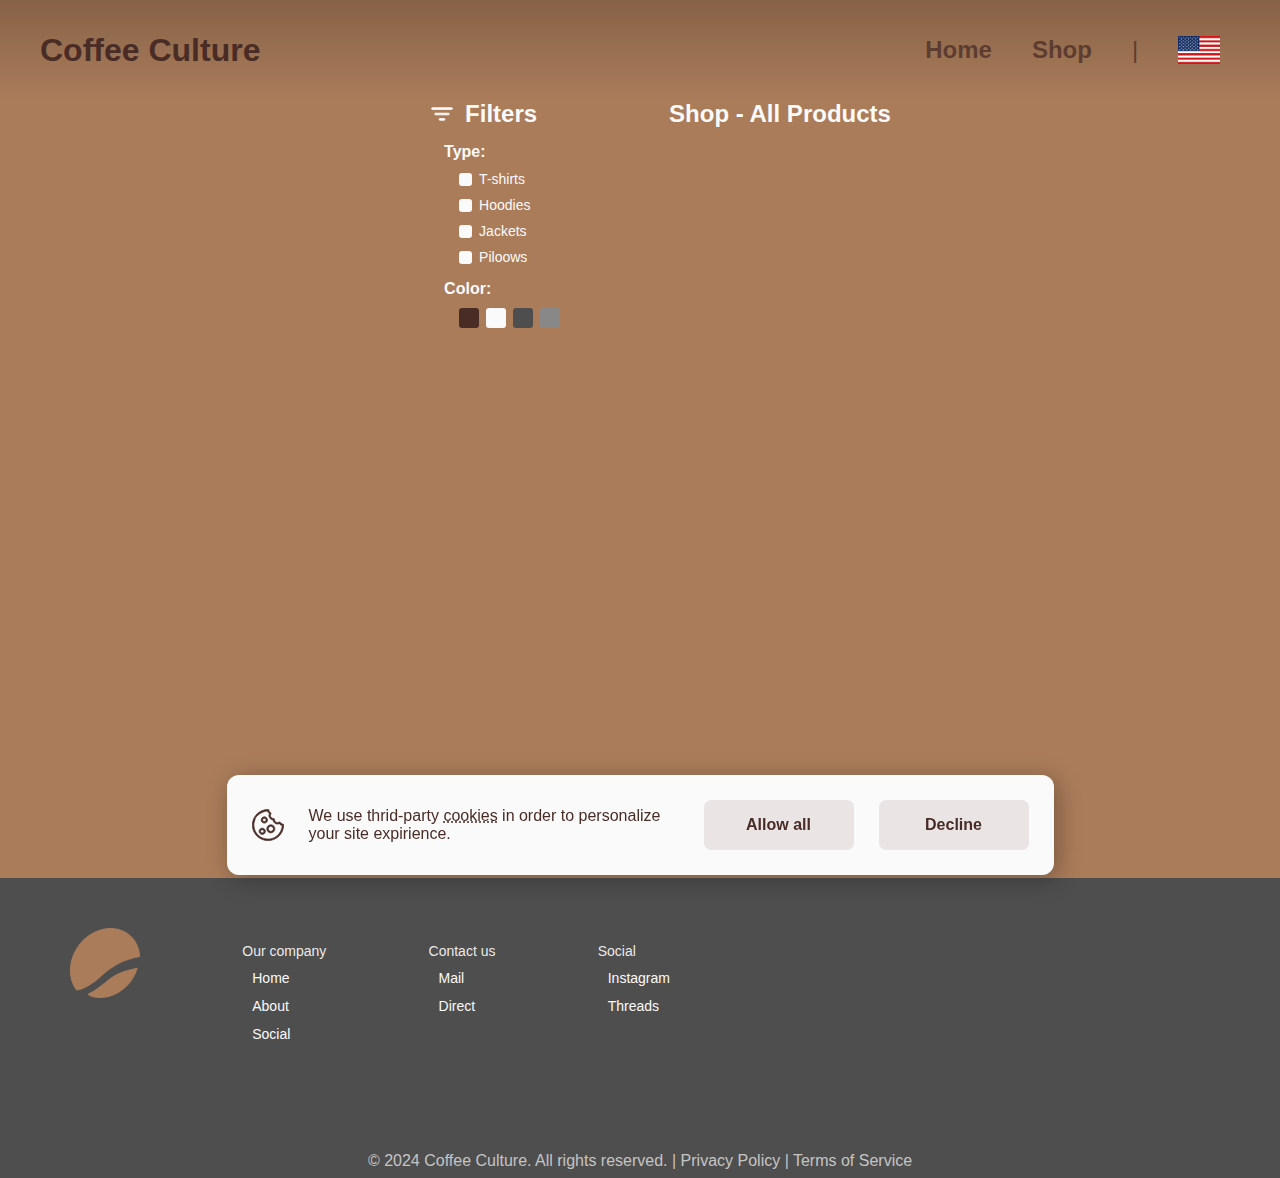
==== shop/index.html @ 0d278058 "major update" ====
<!DOCTYPE html>
<html lang="en">

<head>
    <link rel="stylesheet" href="../css/home.css">
    <link rel="stylesheet" href="../css/shop.css">
    <link rel="stylesheet" href="../css/cookie.css">
    <link rel="icon" href="../images/logo.png">
    <meta charset="UTF-8">
    <meta name="viewport" content="width=device-width, initial-scale=1.0">
    <title>Shop</title>
    <script src="../scripts/functions.js"></script>
    <script src="../scripts/components.js"></script>
    <script src="../scripts/country.js"></script>
    <script src="../scripts/shop.js"></script>
</head>

<body onload="shopload()">

    <div class="top-nav">

    </div>

    <div class="cookie-banner">

    </div>


    <div class="container">
        <div class="filters" id="filters">
            <span class="center">
                <svg width="26" height="26" viewBox="0 0 29 29" fill="none" xmlns="http://www.w3.org/2000/svg" onclick="toggleFilters()">
                    <path
                        d="M25.375 9.36458H3.625C3.12958 9.36458 2.71875 8.95375 2.71875 8.45833C2.71875 7.96292 3.12958 7.55208 3.625 7.55208H25.375C25.8704 7.55208 26.2813 7.96292 26.2813 8.45833C26.2813 8.95375 25.8704 9.36458 25.375 9.36458Z"
                        fill="#EAE4E5" />
                    <path
                        d="M21.75 15.4063H7.25C6.75458 15.4063 6.34375 14.9954 6.34375 14.5C6.34375 14.0046 6.75458 13.5938 7.25 13.5938H21.75C22.2454 13.5938 22.6563 14.0046 22.6563 14.5C22.6563 14.9954 22.2454 15.4063 21.75 15.4063Z"
                        fill="#EAE4E5" />
                    <path
                        d="M16.9168 21.4479H12.0835C11.5881 21.4479 11.1772 21.0371 11.1772 20.5417C11.1772 20.0462 11.5881 19.6354 12.0835 19.6354H16.9168C17.4122 19.6354 17.8231 20.0462 17.8231 20.5417C17.8231 21.0371 17.4122 21.4479 16.9168 21.4479Z"
                        fill="#EAE4E5" />
                </svg>
                <h1 id="fff">Filters</h1>
                <h1 id="sss">Shop - All products</h1>
                <span style="width: 26px;"></span>
            </span>
            <div id="filters-part">
                <div class="indent">
                    <h2>Type:</h2>
                    <p class="indent center"><input type="checkbox">T-shirts</p>
                    <p class="indent center"><input type="checkbox">Hoodies</p>
                    <p class="indent center"><input type="checkbox">Jackets</p>
                    <p class="indent center"><input type="checkbox">Piloows</p>
                </div>
                <div class="indent">
                    <h2>Color:</h2>
                    <div class="indent color-filter">
                        <p class="center color-filter"><input type="checkbox" style="background: var(--color-1);"></p>
                        <p class="center color-filter"><input type="checkbox" style="background: var(--color-2);"></p>
                        <p class="center color-filter"><input type="checkbox" style="background: var(--color-3);"></p>
                        <p class="center color-filter"><input type="checkbox" style="background: #888;"></p>
                    </div>
                </div>
            </div>
        </div>
        <div id="shop-section">
            <div class="shop-title center">
                <h1>Shop - All products</h1>
            </div>
            <div class="card-holder">


            </div>
        </div>
    </div>

    </div>



    <div class="footer">

    </div>

</body>

</html>
---- css/home.css ----
:root {
    --cappuccino-link: url('./images/cappucino-back-us.png');
    --macchiato-link: url("./images/macchiato-back-us.png");
    --site-background: #AA7C5A;
    --color-1: #492C26;
    --color-1t: #492C26c0;
    --color-2: #FAFAFA;
    --color-2t: #FAFAFAb3;
    --color-3: #4F4E4E;
}

html,
body {
    margin: 0;
    padding: 0;
    overflow-x: hidden;
    font-family: Arial, Helvetica, sans-serif;
    scroll-behavior: smooth;
}

body {
    position: relative;
    background-color: var(--site-background);
    width: 100vw;
}

path {
    stroke: var(--color-1);
    fill: var(--color-1);
}

.product-name {
    font-size: 26px;
    font-weight: 600;
}

.normal-text {
    font-weight: 400;
    font-size: 14px;
}

.paragraph {
    text-align: justify;
    text-justify: inter-word;
    color: var(--color-2);
    font-weight: 400;
    font-size: 17px;
    line-height: 22px;
}

.semi-title {
    color: var(--color-2);
    font-size: 36px;
    margin: 15px;
}

.title {
    font-weight: 600;
    font-size: 32px;
    color: var(--color-1);
}

.top-nav {
    display: flex;
    justify-content: space-between;
    align-items: center;
    height: 100px;
    background: linear-gradient(180deg, rgba(0, 0, 0, 0.4) -95.83%, rgba(0, 0, 0, 0) 100.83%);
    padding: 0 40px;
}

.menu {
    padding: 0 25px;
    display: none;
}

.close-menu {
    display: none;
}

.page-selector {
    display: flex;
    justify-content: space-between;
    align-items: center;
}

.page-selector>div {
    display: flex;
    justify-content: space-between;
    align-items: center;
}

.page-selector>div>p,
.page-selector>img {
    padding: 0;
    margin: 0 20px;
    color: var(--color-1t);
    font-size: 24px;
    cursor: pointer;
}

.page-selector>p {
    padding: 0;
    margin: 0 20px;
    color: var(--color-1t);
    font-size: 24px;
}

.page-selector>div>p::after {
    background-color: var(--color-1t);
}

.center {
    display: flex;
    align-items: center;
    justify-content: center;
}

.evidence {
    display: flex;
    flex-direction: column;
    width: clamp(976px, 100vw, 2000px);
}

.tee {
    display: flex;
    align-items: center;
    justify-content: center;
    height: 540px;
    width: 976px;
    padding: 20px 160px;
    padding-bottom: 140px;
}

.tee>div>img {
    filter: drop-shadow(0px 0px 40px rgba(0, 0, 0, 0.1));
}

#cappuccino:hover {
    content: var(--cappuccino-link);
}

#macchiato:hover {
    content: var(--macchiato-link);
}

.bundle {
    display: flex;
    align-items: flex-start;
    justify-content: center;
    flex-direction: column;
    width: 400px;
    height: 100%;
    padding: 20px 90px;
}

.bundle>p {
    margin: 0;
    padding: 5px 0;
}

.purchase-row {
    width: 100%;
    display: flex;
    align-items: center;
    justify-content: space-between;
    padding: 20px 0;
}

.buy-button {
    display: flex;
    align-items: center;
    justify-content: center;
    color: var(--color-1);
    width: 170px;
    height: 100%;
    border-radius: 7px;
    background-color: var(--color-2);
    cursor: pointer;
    transition: 0.1s ease-in;
}

.buy-button:hover {
    border-radius: 10px;
}

.section {
    position: absolute;
    top: 930px;
    background: var(--color-2);
    height: 700px;
    width: 400vw;
    box-shadow: inset 0px 0px 47px rgba(0, 0, 0, 0.35);
    transform: translateX(-50%) rotate(-10.8deg);
    z-index: -1;
}

.left-oriented {
    display: flex;
    align-items: center;
    justify-content: flex-start;
    color: var(--color-2);
}

.right-oriented {
    display: flex;
    align-items: center;
    justify-content: flex-end;
    color: var(--color-1);
}

.right-oriented>.tee {
    padding-top: 0;
    padding-bottom: 40px;
    flex-direction: row-reverse;
}

.right-oriented>.bundle {
    color: var(--color-1);
    justify-content: flex-end;
}

.right-oriented>.bundle>.purchase-row {
    padding-bottom: 120px;
}

.view-more {
    display: flex;
    justify-content: flex-start;
    align-items: center;
    padding: 0 120px;
}

.view-more>p {
    color: var(--color-1t);
    font-size: 18px;
    font-weight: 600;
    cursor: pointer;
    margin-bottom: 300px;
}

.view-more>p::after {
    background-color: var(--color-1t);
}

/* ABOUT */
.about {
    display: flex;
    align-items: center;
    justify-content: center;
    height: 500px;
}

.info {
    display: flex;
    justify-content: center;
    align-items: center;
    flex-direction: column;
    width: 500px;
    height: 306px;
    padding: 100px;
}

/* SOCIAL */
.social {
    display: flex;
    align-items: center;
    justify-content: center;
    padding: 200px 0;
}

.social>div {
    width: 500px;
}

.social>div>p {
    color: var(--color-2);
    font-weight: 500;
    font-size: 14px;
}

/* FOOTER */
.footer {
    display: flex;
    justify-content: center;
    flex-direction: column;
    height: 300px;
    background: var(--color-3);
    color: var(--color-2t);
}

.sitemap {
    display: flex;
    justify-content: space-between;
    align-items: flex-start;
    padding: 50px 600px 0 70px;
    height: 250px;
}

.copyright {
    display: flex;
    align-items: center;
    justify-content: center;
    height: 40px;
}

.links {
    padding: 10px 0;
}

.links>div {
    display: flex;
    justify-content: flex-start;
    align-items: center;
    margin: 0;
}

.links>div>p {
    margin: 5px 10px;
    padding: 1px 0;
}

.links>div>p::after {
    background-color: var(--color-2t);
}

/* animation 1 */

.underline-on-hoover {
    display: block;
    position: relative;
    cursor: pointer;
}

.underline-on-hoover::after {
    content: '';
    position: absolute;
    width: 100%;
    transform: scaleX(0);
    height: 2px;
    bottom: 0;
    left: 0;
    transform-origin: bottom right;
    transition: transform 0.25s ease-out;
}

.underline-on-hoover:hover::after {
    transform: scaleX(1);
    transform-origin: bottom left;
}

/* portable */

@media screen and (max-width: 976px) {
    .tee {
        flex-direction: column;
        width: auto;
        padding: 0;
        padding-top: 30px;
        padding-bottom: 150px;
    }

    .right-oriented>.tee {
        flex-direction: column;
        padding: 0;
        padding-bottom: 40px;
    }

    .view-more {
        padding: 0 20px;
    }

    .view-more>p {
        margin: 0;
        margin-bottom: 160px;
    }

    .about {
        flex-direction: column;
        height: 1000px;
    }

    .info {
        width: 300px;
    }

    .social {
        flex-direction: column;
        padding: 100px 0;
    }

    .social>div {
        width: 300px;
    }

    .follow {
        display: flex;
        justify-content: center;
        align-items: center;
        flex-direction: column;
        text-align: center;
        padding: 30px 0;
    }

    .follow>p {
        margin: 0;
    }

    .logo {
        display: none;
    }

    .links {
        display: flex;
        justify-content: center;
        align-items: center;
        flex-direction: column;
        font-size: 14px;
    }

    .links>p {
        font-size: 16px;
        font-weight: 600;
    }

    .copyright {
        text-align: center;
        font-size: 10px;
    }

    .section {
        top: 800px;
    }

    .sitemap {
        padding: 0 20px;
        padding-top: 50px;
    }

    .bundle {
        padding: 0 20px;
        width: auto;
    }

    .main-image>img {
        width: 330px;
    }

    .title {
        font-size: 24px;
    }

    .top-nav {
        padding: 0 10px;
        white-space: nowrap;
    }

    .page-selector {
        display: none;
        position: absolute;
        flex-direction: column;
        justify-content: center;
        z-index: 5;
        left: 0;
        top: 0;
        height: 100vh;
        width: 100vw;
        background: #9797978d;
        -webkit-backdrop-filter: blur(24px);
        backdrop-filter: blur(24px);
    }

    .page-selector>p {
        display: none;
    }

    .page-selector>div {
        display: flex;
        flex-direction: column;
        justify-content: center;
        align-items: center;
    }

    .page-selector>div>p {
        text-shadow: 0px 0px 2px #492C26C0;
        color: #492C26C0;
        transition: color 0.75s, text-shadow 0.75s;
        font-size: 30px;
        margin: 40px 0;
    }

    .page-selector p:last-child {
        margin-bottom: 100px;
    }

    .brand-name>p {
        margin: auto 20px;
    }

    #cappuccino:hover {
        content: inherit;
    }

    #macchiato:hover {
        content: inherit;
    }

    .menu {
        display: block;
    }

    .close-menu {
        position: absolute;
        z-index: 6;
        right: 32px;
        top: 32px;
    }
}

@media screen and (min-width: 1650px) {
    .tee {
        padding-bottom: 40px;
    }
}

@media screen and (min-width: 2200px) {
    .tee {
        padding-bottom: 0px;
    }
}

/* @keyframes oadp {
    0% {
        background: #97979700;
        -webkit-backdrop-filter: blur(0px);
        backdrop-filter: blur(0px);
    }

    100% {
        background: #9797978d;
        -webkit-backdrop-filter: blur(24px);
        backdrop-filter: blur(24px);
    }
}

@keyframes ahdid {
    0% {
        background: #9797978d;
        -webkit-backdrop-filter: blur(24px);
        backdrop-filter: blur(24px);
    }

    100% {
        background: #97979700;
        -webkit-backdrop-filter: blur(0px);
        backdrop-filter: blur(0px);
    }
} */


/*PROVA*/
@keyframes fadein {
    0% {
        opacity: 0%;
        -webkit-backdrop-filter: blur(0px);
        backdrop-filter: blur(0px);
    }

    100% {
        opacity: 100%;
        -webkit-backdrop-filter: blur(24px);
        backdrop-filter: blur(24px);
    }
}

@keyframes fadeout {
    0% {
        opacity: 100%;
        -webkit-backdrop-filter: blur(24px);
        backdrop-filter: blur(24px);
    }

    100% {
        opacity: 0%;
        -webkit-backdrop-filter: blur(0px);
        backdrop-filter: blur(0px);
    }
}



.hide {
    animation: fadeout .4s;
}
/* 
.hide>div>p {
    color: #492c2600;
    text-shadow: 0px 0px 6px #492c2600;
} */

.show {
    animation: fadein .4s;
}

/* .show>div>p {
    color: #492C26C0;
    text-shadow: 0px 0px 6px #492c267e;
} */
---- css/shop.css ----
:root {
    --cappuccino-link: url('./images/cappucino-back-us.png');
    --macchiato-link: url("./images/macchiato-back-us.png");
    --site-background: #AA7C5A;
    --color-1: #492C26;
    --color-1t: #492C26c0;
    --color-2: #FAFAFA;
    --color-2t: #FAFAFAb3;
    --color-3: #4F4E4E;
}

h1 {
    font-weight: 600;
    font-size: 24px;
    color: var(--color-2);
    text-transform: capitalize;
}

h2 {
    font-weight: 600;
    font-size: 16px;
    color: var(--color-2);
}

h3 {
    font-weight: 400;
    font-size: 13px;
    color: var(--color-2t);
    text-transform: uppercase;
}

p {
    font-weight: 400;
    font-size: 14px;
    color: var(--color-2);
}

span {
    gap: 10px;
}

path {
    stroke: var(--color-2);
    fill: var(--color-2);
}

input[type=checkbox] {
    margin-right: 7px;
    appearance: none;
    width: 13px;
    height: 13px;
    background-color: var(--color-2);
    border-radius: 3px;
    cursor: pointer;
    display: grid;
    place-content: center;
}

input[type="checkbox"]::before {
    content: "";
    width: 8px;
    height: 8px;
    transform: scale(0);
    transition: .1s transform ease-in-out;
    box-shadow: inset 1em 1em black;
    clip-path: polygon(14% 44%, 0 65%, 50% 100%, 100% 16%, 80% 0%, 43% 62%);
}

input[type="checkbox"]:checked::before {
    transform: scale(1);
}

input[type=radio] {
    appearance: none;
    height: 12px;
    width: 12px;
    border-radius: 100%;
    cursor: pointer;
}

/* input[type=radio]:checked {
    border: 1px solid black;
} */

.container {
    display: flex;
    align-items: center;
    justify-content: center;
}

.filters {
    display: flex;
    justify-content: flex-start;
    align-items: flex-start;
    flex-direction: column;
    width: 200px;
    gap: 15px;
    padding: 0 40px;
    /*temporary*/
    overflow: hidden;
}

.filters * {
    margin: 0;
    padding: 0;
}

.filters>div {
    display: flex;
    flex-direction: column;
    gap: 15px;
}

.filters>div>div {
    display: flex;
    justify-content: flex-start;
    align-items: flex-start;
    flex-direction: column;
    gap: 10px;
}

#sss{
    display: none;
}

.filters-part{
    gap: 15px;
}

.color-filter {
    display: flex;
}

.color-filter input[type="checkbox"] {
    appearance: none;
    width: 20px;
    height: 20px;
    border-radius: 3px;
}

.shop-title {
    display: flex;
    align-items: center;
    justify-content: center;
}

.shop-title>span {
    display: none;
}

.shop-title>h1 {
    margin: 0;
}

.card-holder {
    display: grid;
    grid-template-columns: repeat(4, 1fr);
    gap: 40px;
    padding: 20px 0;
    min-height: 710px;
}

.card {
    display: flex;
    justify-content: center;
    align-items: flex-start;
    flex-direction: column;
    width: 260px;
    height: 325px;
    padding: 10px;
    gap: 5px;
    cursor: pointer;
}

.card>h1 {
    display: block;
    position: relative;
    cursor: pointer;
}

.card>h1::after {
    background-color: var(--color-2);
    content: '';
    position: absolute;
    width: 100%;
    transform: scaleX(0);
    height: 2px;
    bottom: 0;
    left: 0;
    transform-origin: bottom right;
    transition: transform 0.25s ease-out;
}

.card:hover>h1::after {
    transform: scaleX(1);
    transform-origin: bottom left;
}

.card * {
    padding: 0;
    margin: 0;
}

.color-and-price {
    display: flex;
    align-items: center;
    justify-content: space-between;
    padding: 7px 0;
}

.max-content {
    width: 100%;
}

.indent {
    padding-left: 15px;
}

@media screen and (max-width: 976px) {
    h3 {
        font-size: 11px;
    }

    h1 {
        font-size: 20px;
    }

    h2 {
        font-size: 14px;
    }

    .container {
        flex-direction: column;
        padding: 0 30px;
    }

    .filters {
        width: 100%;
        padding: 0;
        border-bottom: 1px dotted var(--color-2);
        padding-bottom: 15px;
    }

    .filters>span {
        width: 100%;
        justify-content: space-between;
    }

    .filters>div {
        display: none;
        flex-direction: row;
        gap: 20px;
    }

    .filters>div>div {
        padding: 0;
    }

    #fff {
        display: none;
    }

    #sss{
        display: block;
    }

    .card-holder {
        grid-template-columns: repeat(2, 1fr);
        gap: 10px;
        padding: 15px 0;
    }

    .card {
        width: 160px;
        height: 220px;
    }

    .card img {
        width: 120px;
    }

    .top-nav path {
        stroke: var(--color-1);
        fill: var(--color-1);
    }

    .shop-title {
        display: none;
    }
}
---- css/cookie.css ----
.cookie-banner {
    z-index: 3;
    position: fixed;
    margin-left: auto;
    margin-right: auto;
    left: 0;
    right: 0;
    bottom: 25px;
    display: none;
    justify-content: space-between;
    align-items: center;
    height: 50px;
    width: min-content;
    background: var(--color-2);
    box-shadow: 4px 4px 25px #00000048;
    border-radius: 12px;
    padding: 25px;
    gap: 25px;
}

.cookie-banner path,
.cookie-banner p {
    color: var(--color-1);
    fill: var(--color-1);
    stroke: var(--color-1);
}

.cookie-banner>div>p {
    min-width: 370px;
    font-size: 16px;
}

.cookie-banner p span {
    text-decoration: underline dotted var(--color-1);
    cursor: pointer;
}

.cookie-btn-holder {
    display: flex;
    align-items: center;
    justify-content: space-between;
    gap: 25px;
}

.cookie-btn {
    background: #EAE4E5;
    width: 150px;
    height: 50px;
    border-radius: 7px;
    cursor: pointer;
}

.cookie-btn p {
    font-size: 16px;
    font-weight: 600;
    color: var(--color-1);
}

@media screen and (max-width: 976px) {

    .cookie-banner {
        flex-direction: column;
        height: min-content;
        bottom: 25px;
        gap: 25px;
    }

    .cookie-banner svg {
        width: 40px;
        height: 40px;
    }

    .cookie-banner>div>p {
        min-width: unset;
        font-size: 16px;
        margin: 0;
    }

    .cookie-btn {
        width: 120px;
        height: 40px;
    }

}
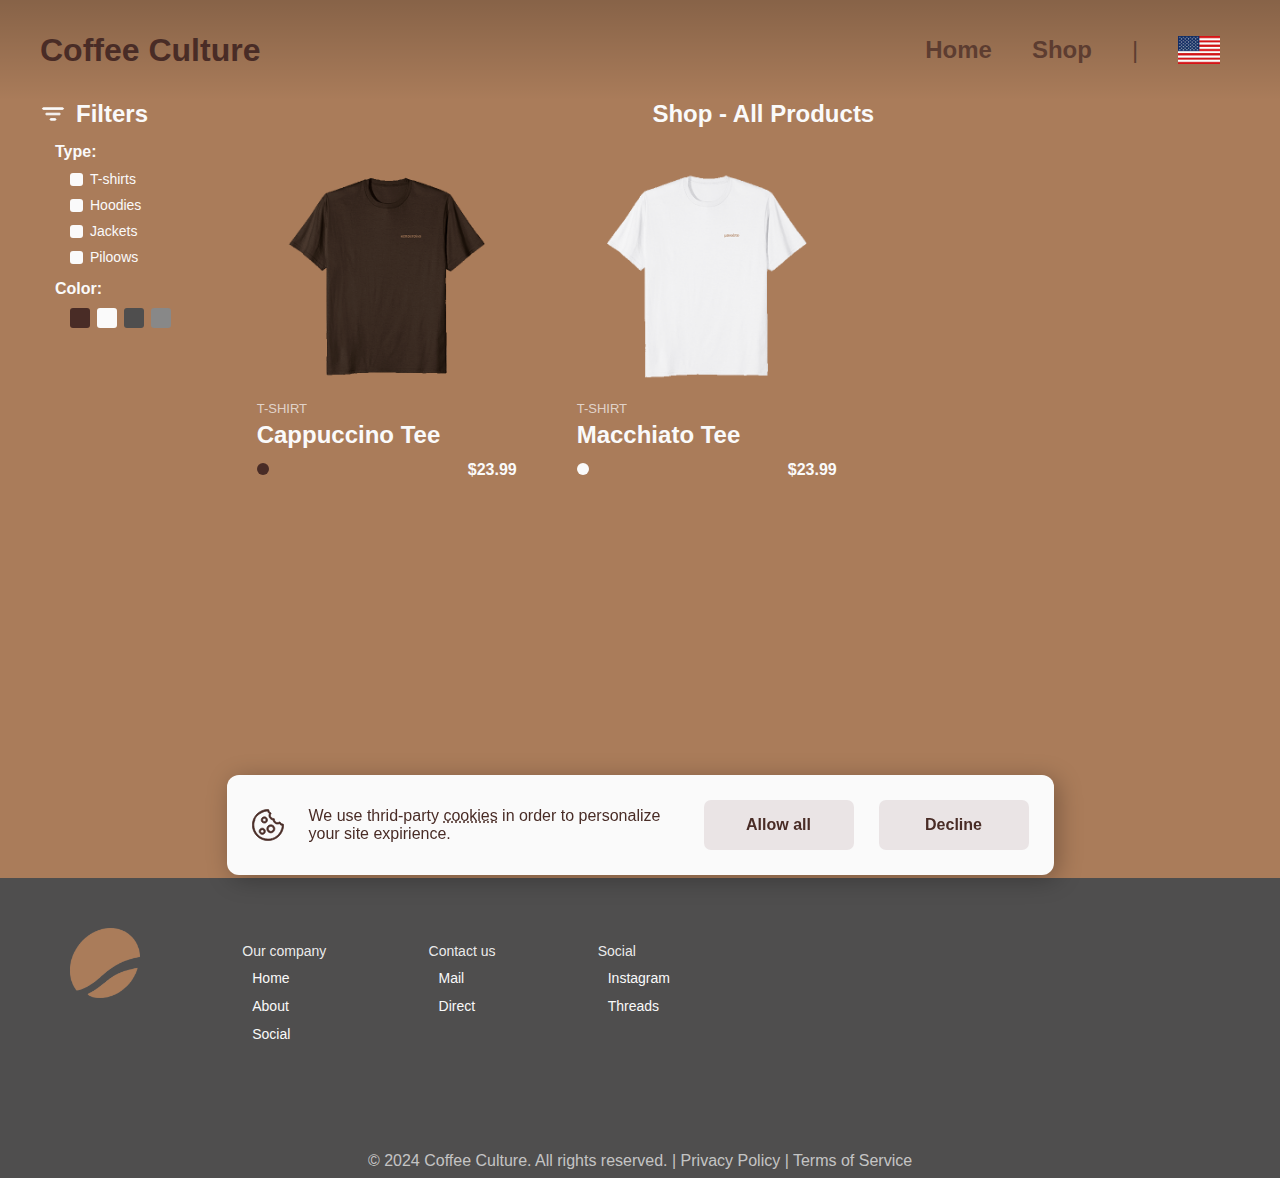
==== commit 4f031c5f: "seo" ====
--- a/shop/index.html
+++ b/shop/index.html
@@ -5,7 +5,7 @@
     <link rel="stylesheet" href="../css/home.css">
     <link rel="stylesheet" href="../css/shop.css">
     <link rel="stylesheet" href="../css/cookie.css">
-    <link rel="icon" href="../images/logo.png">
+    <link rel="icon" href="../images/coffee culture logo.png">
     <meta charset="UTF-8">
     <meta name="viewport" content="width=device-width, initial-scale=1.0">
     <title>Shop</title>
@@ -29,7 +29,8 @@
     <div class="container">
         <div class="filters" id="filters">
             <span class="center">
-                <svg width="26" height="26" viewBox="0 0 29 29" fill="none" xmlns="http://www.w3.org/2000/svg" onclick="toggleFilters()">
+                <svg width="26" height="26" viewBox="0 0 29 29" fill="none" xmlns="http://www.w3.org/2000/svg"
+                    onclick="toggleFilters()">
                     <path
                         d="M25.375 9.36458H3.625C3.12958 9.36458 2.71875 8.95375 2.71875 8.45833C2.71875 7.96292 3.12958 7.55208 3.625 7.55208H25.375C25.8704 7.55208 26.2813 7.96292 26.2813 8.45833C26.2813 8.95375 25.8704 9.36458 25.375 9.36458Z"
                         fill="#EAE4E5" />
--- a/css/home.css
+++ b/css/home.css
@@ -16,6 +16,14 @@
     overflow-x: hidden;
     font-family: Arial, Helvetica, sans-serif;
     scroll-behavior: smooth;
+}
+
+a {
+    appearance: none;
+    padding: 0;
+    margin: 0;
+    color: inherit;
+    text-decoration: none;
 }
 
 body {
@@ -592,6 +600,7 @@
 .hide {
     animation: fadeout .4s;
 }
+
 /* 
 .hide>div>p {
     color: #492c2600;
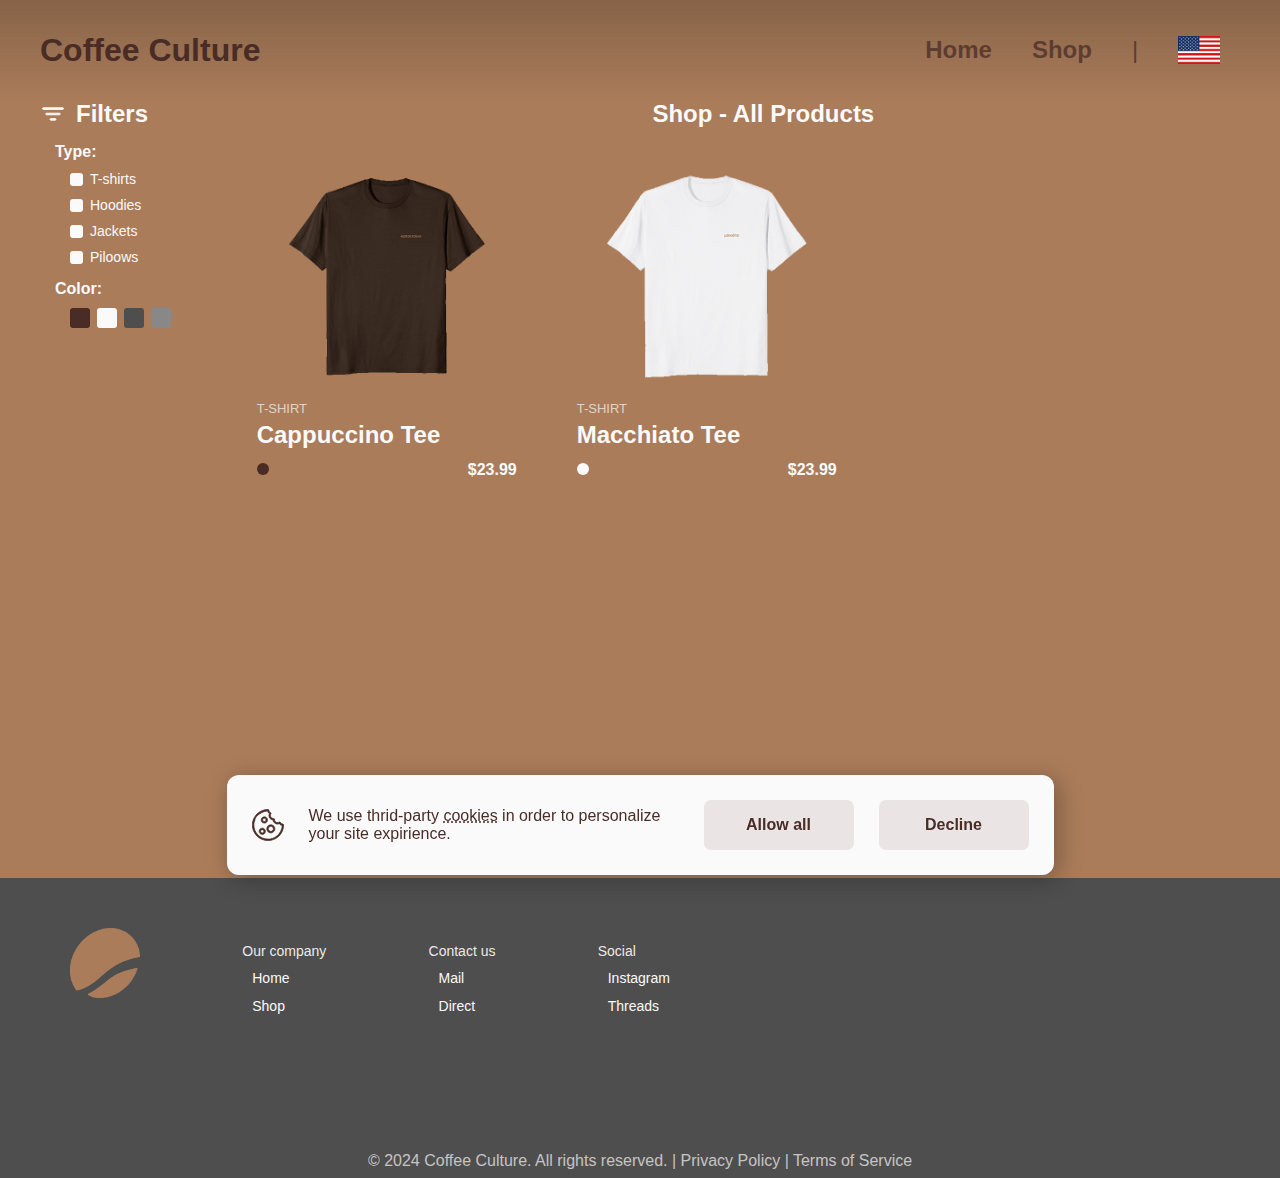
==== commit 9284f123: "seo" ====
--- a/shop/index.html
+++ b/shop/index.html
@@ -5,10 +5,10 @@
     <link rel="stylesheet" href="../css/home.css">
     <link rel="stylesheet" href="../css/shop.css">
     <link rel="stylesheet" href="../css/cookie.css">
-    <link rel="icon" href="../images/coffee culture logo.png">
+    <link rel="icon" href="../images/coffee-culture-logo.png">
     <meta charset="UTF-8">
     <meta name="viewport" content="width=device-width, initial-scale=1.0">
-    <title>Shop</title>
+    <title>Coffee Culture - Shop</title>
     <script src="../scripts/functions.js"></script>
     <script src="../scripts/components.js"></script>
     <script src="../scripts/country.js"></script>
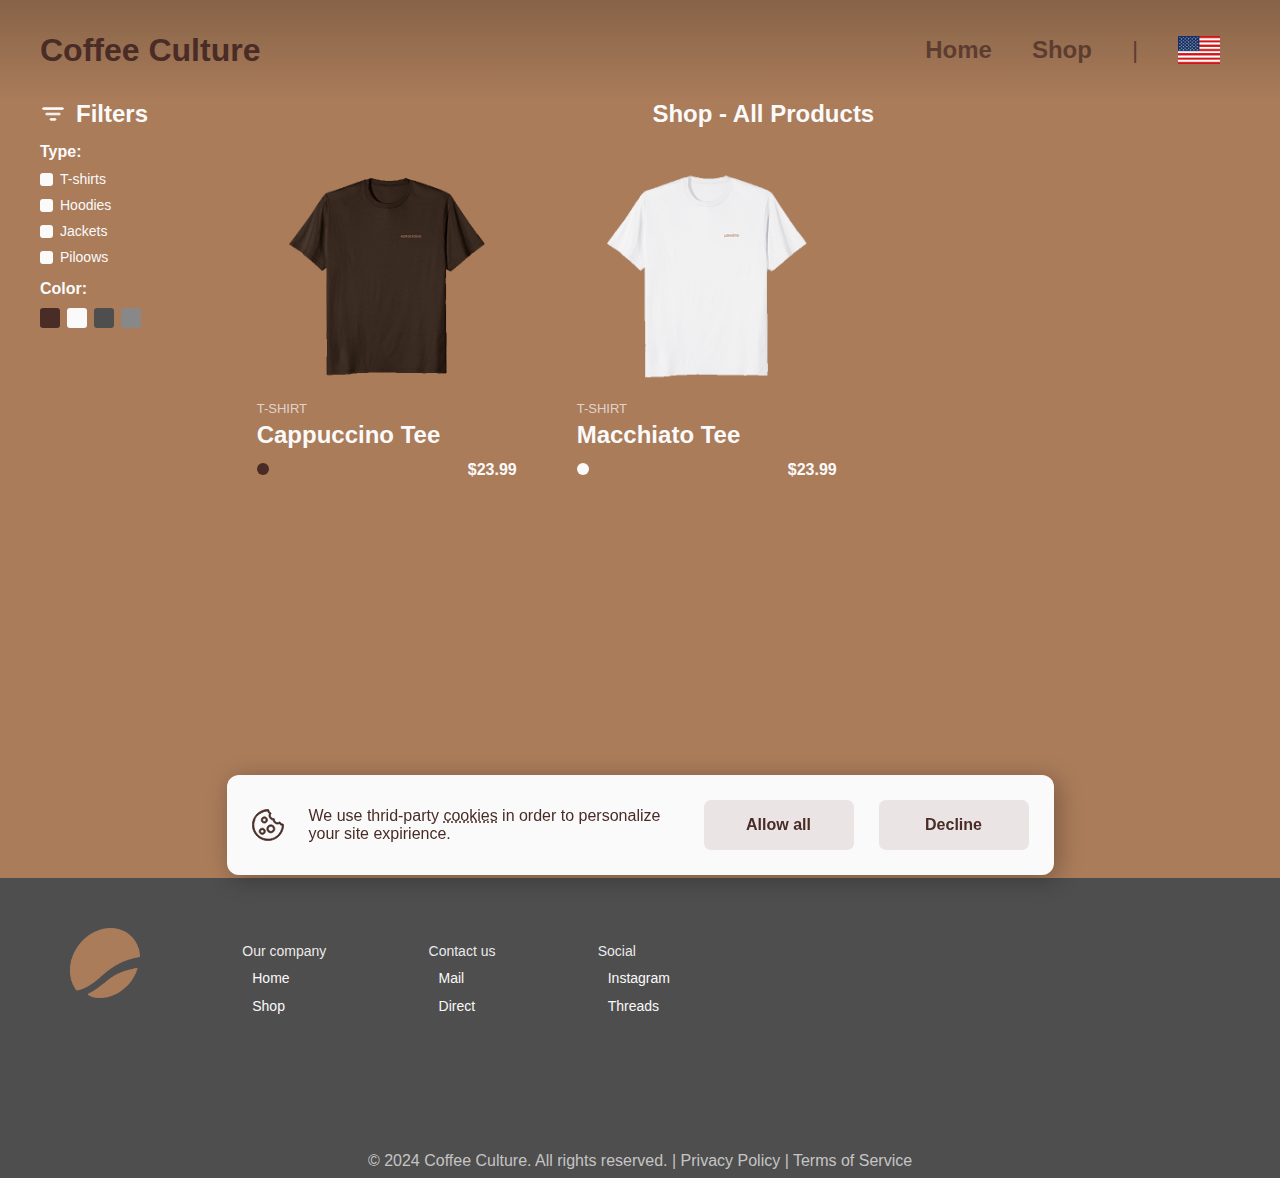
==== commit d37ea620: "seo" ====
--- a/shop/index.html
+++ b/shop/index.html
@@ -2,6 +2,7 @@
 <html lang="en">
 
 <head>
+    <link rel="stylesheet" href="../css/shared.css">
     <link rel="stylesheet" href="../css/home.css">
     <link rel="stylesheet" href="../css/shop.css">
     <link rel="stylesheet" href="../css/cookie.css">
--- a/css/shared.css
+++ b/css/shared.css
@@ -0,0 +1,3 @@
+.indent {
+    padding-left: 15px;
+}--- a/css/home.css
+++ b/css/home.css
@@ -9,6 +9,12 @@
     --color-3: #4F4E4E;
 }
 
+h1 {
+    font-weight: 600;
+    font-size: 32px;
+    color: var(--color-1);
+}
+
 html,
 body {
     margin: 0;
@@ -37,14 +43,18 @@
     fill: var(--color-1);
 }
 
-.product-name {
+.bundle>h2{
+    margin: 0;
+    padding: 5px 0;
     font-size: 26px;
     font-weight: 600;
 }
 
-.normal-text {
+h3 {
     font-weight: 400;
     font-size: 14px;
+    padding: 5px 0;
+    margin: 0;
 }
 
 .paragraph {
@@ -454,7 +464,7 @@
         width: 330px;
     }
 
-    .title {
+    h1 {
         font-size: 24px;
     }
 
@@ -501,7 +511,7 @@
         margin-bottom: 100px;
     }
 
-    .brand-name>p {
+    .brand-name {
         margin: auto 20px;
     }
 
--- a/css/shop.css
+++ b/css/shop.css
@@ -119,11 +119,11 @@
     gap: 10px;
 }
 
-#sss{
+#sss {
     display: none;
 }
 
-.filters-part{
+.filters-part {
     gap: 15px;
 }
 
@@ -212,8 +212,11 @@
     width: 100%;
 }
 
-.indent {
-    padding-left: 15px;
+/* da sistemare */
+.top-nav h1 {
+    font-weight: 600;
+    font-size: 32px;
+    color: var(--color-1);
 }
 
 @media screen and (max-width: 976px) {
@@ -260,7 +263,7 @@
         display: none;
     }
 
-    #sss{
+    #sss {
         display: block;
     }
 
@@ -287,4 +290,9 @@
     .shop-title {
         display: none;
     }
-}+
+    .top-nav h1 {
+        font-size: 24px;
+    }
+}
+
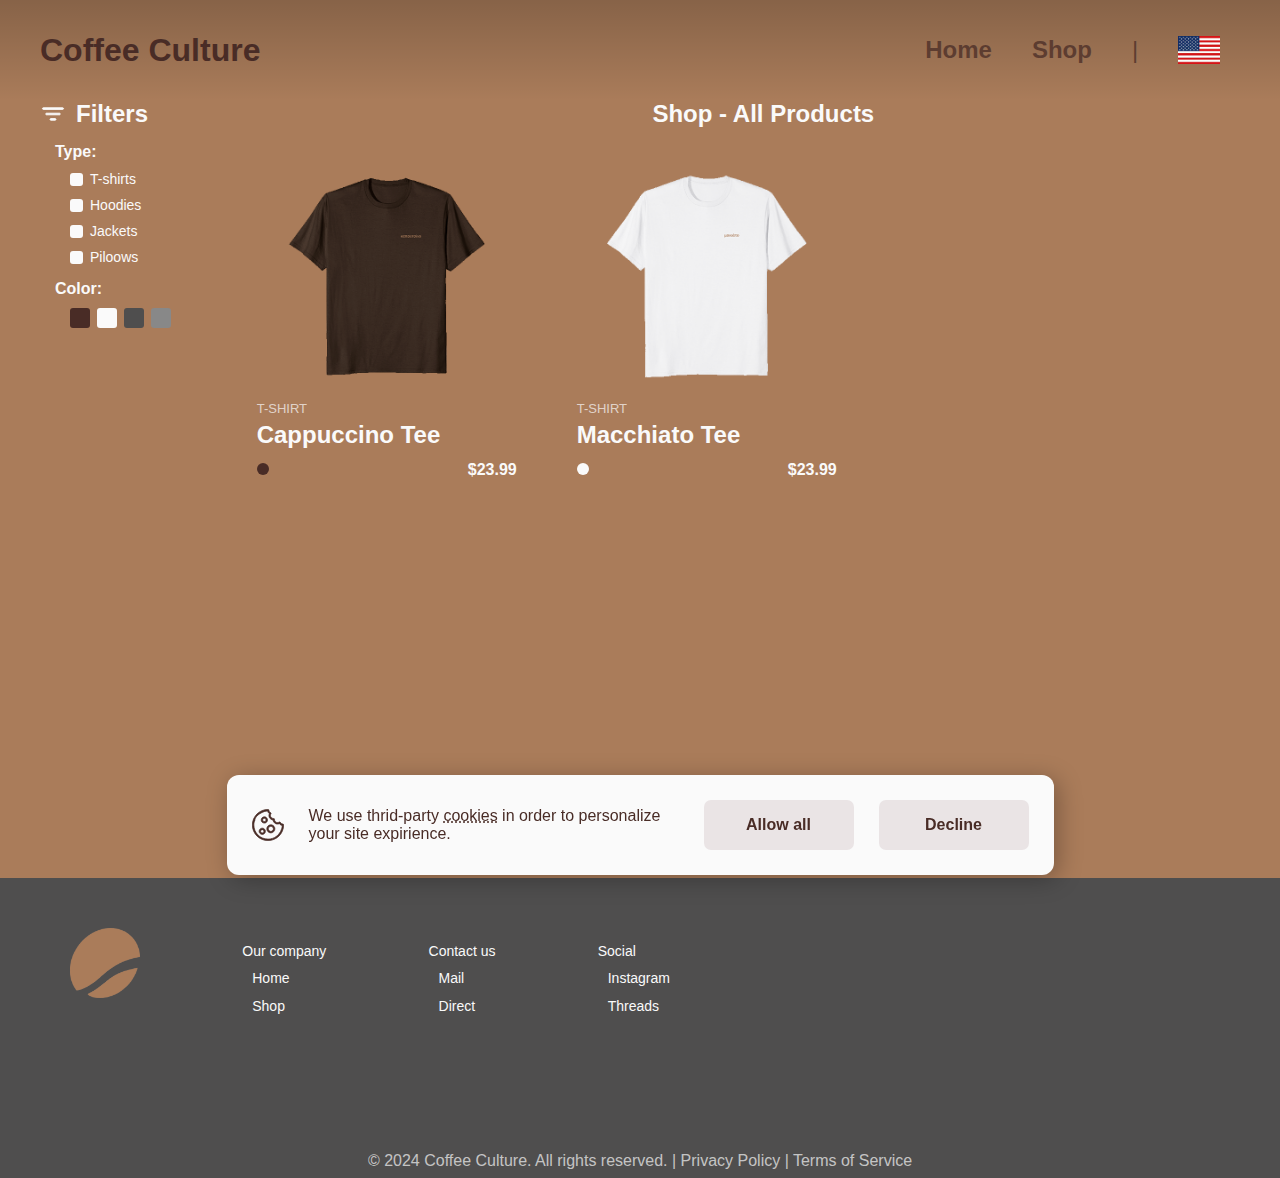
==== commit 453aa2bc: "seo" ====
--- a/shop/index.html
+++ b/shop/index.html
@@ -2,14 +2,16 @@
 <html lang="en">
 
 <head>
-    <link rel="stylesheet" href="../css/shared.css">
     <link rel="stylesheet" href="../css/home.css">
     <link rel="stylesheet" href="../css/shop.css">
+    <link rel="stylesheet" href="../css/shared.css">
     <link rel="stylesheet" href="../css/cookie.css">
     <link rel="icon" href="../images/coffee-culture-logo.png">
     <meta charset="UTF-8">
     <meta name="viewport" content="width=device-width, initial-scale=1.0">
-    <title>Coffee Culture - Shop</title>
+    <meta name="description"
+        content="Shop our collection of premium tees, hoodies, and more. Discover minimalist designs that offer comfort and style. Elevate your wardrobe with essential basics from our basic tee and basic hoodie collections, crafted for timeless appeal and everyday wear.">
+    <title>Coffee Culture - Basic Tee, Hoodies and More</title>
     <script src="../scripts/functions.js"></script>
     <script src="../scripts/components.js"></script>
     <script src="../scripts/country.js"></script>
--- a/css/home.css
+++ b/css/home.css
@@ -1,6 +1,6 @@
 :root {
-    --cappuccino-link: url('./images/cappucino-back-us.png');
-    --macchiato-link: url("./images/macchiato-back-us.png");
+    --cappuccino-link: url('../images/cappucino-back-us.png');
+    --macchiato-link: url("../images/macchiato-back-us.png");
     --site-background: #AA7C5A;
     --color-1: #492C26;
     --color-1t: #492C26c0;
@@ -13,6 +13,7 @@
     font-weight: 600;
     font-size: 32px;
     color: var(--color-1);
+    cursor: pointer;
 }
 
 html,
@@ -43,7 +44,7 @@
     fill: var(--color-1);
 }
 
-.bundle>h2{
+.bundle>h2 {
     margin: 0;
     padding: 5px 0;
     font-size: 26px;
@@ -62,14 +63,15 @@
     text-justify: inter-word;
     color: var(--color-2);
     font-weight: 400;
-    font-size: 17px;
+    font-size: 15px;
     line-height: 22px;
 }
 
-.semi-title {
+h4 {
     color: var(--color-2);
     font-size: 36px;
     margin: 15px;
+    font-weight: 400;
 }
 
 .title {
@@ -185,6 +187,14 @@
     padding: 20px 0;
 }
 
+.price {
+    padding-right: 40px;
+}
+
+.price>p {
+    font-weight: 600;
+}
+
 .buy-button {
     display: flex;
     align-items: center;
@@ -196,6 +206,11 @@
     background-color: var(--color-2);
     cursor: pointer;
     transition: 0.1s ease-in;
+}
+
+#second-featured .buy-button {
+    color: var(--color-2);
+    background: var(--color-1);
 }
 
 .buy-button:hover {
@@ -277,6 +292,12 @@
     width: 500px;
     height: 306px;
     padding: 100px;
+    border-right: 1px solid #FFFFFF40;
+}
+
+.info:last-child {
+    border-right: none;
+    border-left: 1px solid #FFFFFF40;
 }
 
 /* SOCIAL */
@@ -294,8 +315,13 @@
 .social>div>p {
     color: var(--color-2);
     font-weight: 500;
-    font-size: 14px;
-}
+    font-size: 16px;
+}
+
+.follow>h4 {
+    margin: 18px 0;
+}
+
 
 /* FOOTER */
 .footer {
@@ -324,6 +350,11 @@
 
 .links {
     padding: 10px 0;
+}
+
+.links>p{
+    margin: 5px 0;
+    color: var(--color-2);
 }
 
 .links>div {
@@ -395,11 +426,13 @@
 
     .about {
         flex-direction: column;
-        height: 1000px;
+        height: min-content;
     }
 
     .info {
+        padding: 50px;
         width: 300px;
+        height: min-content;
     }
 
     .social {
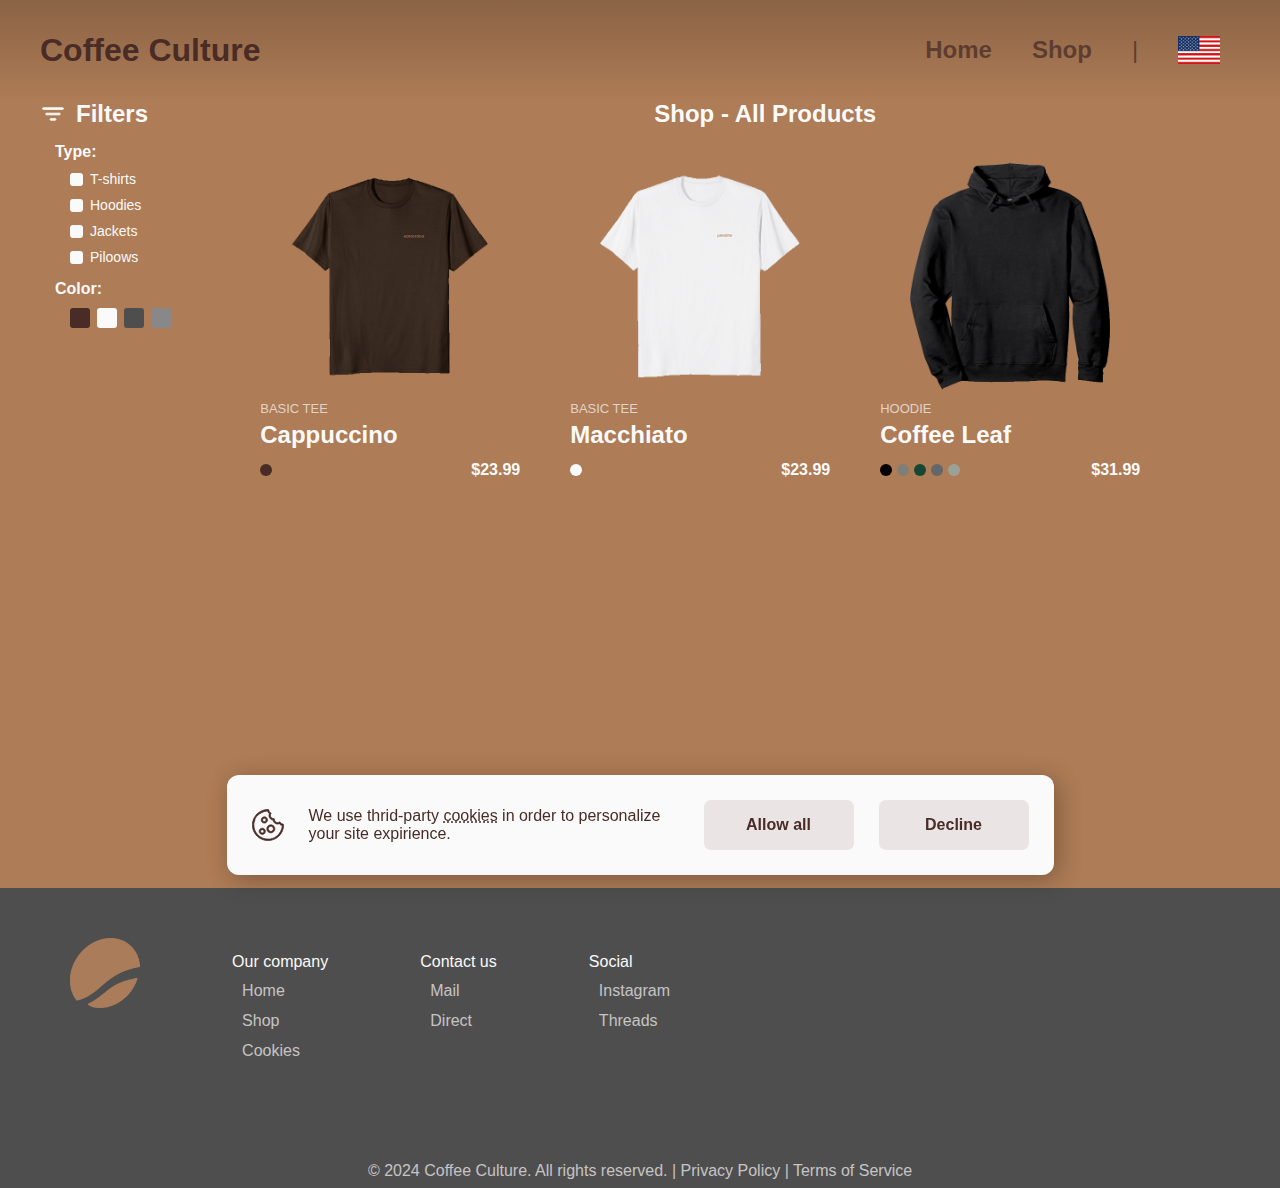
==== commit 37e09477: "product loader" ====
--- a/shop/index.html
+++ b/shop/index.html
@@ -73,6 +73,96 @@
             </div>
             <div class="card-holder">
 
+                <div class="card for-load">
+                    <div class="center max-content">
+                        <div class="rec"></div>
+                    </div>
+                    <h3></h3>
+                    <h1></h1>
+                    <div class="color-and-price max-content">
+                        <div id="radio-holder">
+                            <div></div>
+                            <div></div>
+                            <div></div>
+                        </div>
+                        <h2></h2>
+                    </div>
+                </div>
+                <div class="card for-load">
+                    <div class="center max-content">
+                        <div class="rec"></div>
+                    </div>
+                    <h3></h3>
+                    <h1></h1>
+                    <div class="color-and-price max-content">
+                        <div id="radio-holder">
+                            <div></div>
+                            <div></div>
+                            <div></div>
+                        </div>
+                        <h2></h2>
+                    </div>
+                </div>
+                <div class="card for-load">
+                    <div class="center max-content">
+                        <div class="rec"></div>
+                    </div>
+                    <h3></h3>
+                    <h1></h1>
+                    <div class="color-and-price max-content">
+                        <div id="radio-holder">
+                            <div></div>
+                            <div></div>
+                            <div></div>
+                        </div>
+                        <h2></h2>
+                    </div>
+                </div>
+                <div class="card for-load">
+                    <div class="center max-content">
+                        <div class="rec"></div>
+                    </div>
+                    <h3></h3>
+                    <h1></h1>
+                    <div class="color-and-price max-content">
+                        <div id="radio-holder">
+                            <div></div>
+                            <div></div>
+                            <div></div>
+                        </div>
+                        <h2></h2>
+                    </div>
+                </div>
+                <div class="card for-load">
+                    <div class="center max-content">
+                        <div class="rec"></div>
+                    </div>
+                    <h3></h3>
+                    <h1></h1>
+                    <div class="color-and-price max-content">
+                        <div id="radio-holder">
+                            <div></div>
+                            <div></div>
+                            <div></div>
+                        </div>
+                        <h2></h2>
+                    </div>
+                </div>
+                <div class="card for-load">
+                    <div class="center max-content">
+                        <div class="rec"></div>
+                    </div>
+                    <h3></h3>
+                    <h1></h1>
+                    <div class="color-and-price max-content">
+                        <div id="radio-holder">
+                            <div></div>
+                            <div></div>
+                            <div></div>
+                        </div>
+                        <h2></h2>
+                    </div>
+                </div>
 
             </div>
         </div>
--- a/css/home.css
+++ b/css/home.css
@@ -1,7 +1,7 @@
 :root {
     --cappuccino-link: url('../images/cappucino-back-us.png');
     --macchiato-link: url("../images/macchiato-back-us.png");
-    --site-background: #AA7C5A;
+    --site-background: #AE7C56;
     --color-1: #492C26;
     --color-1t: #492C26c0;
     --color-2: #FAFAFA;
@@ -31,6 +31,7 @@
     margin: 0;
     color: inherit;
     text-decoration: none;
+    height: min-content;
 }
 
 body {
--- a/css/shop.css
+++ b/css/shop.css
@@ -1,7 +1,7 @@
 :root {
     --cappuccino-link: url('./images/cappucino-back-us.png');
     --macchiato-link: url("./images/macchiato-back-us.png");
-    --site-background: #AA7C5A;
+    --site-background: #AE7C56;
     --color-1: #492C26;
     --color-1t: #492C26c0;
     --color-2: #FAFAFA;
@@ -29,7 +29,7 @@
     text-transform: uppercase;
 }
 
-p {
+.container p {
     font-weight: 400;
     font-size: 14px;
     color: var(--color-2);
@@ -82,10 +82,15 @@
     border: 1px solid black;
 } */
 
+#radio-holder {
+    display: flex;
+    gap: 5px;
+}
+
 .container {
     display: flex;
-    align-items: center;
     justify-content: center;
+    min-height: 740px;
 }
 
 .filters {
@@ -155,9 +160,9 @@
 .card-holder {
     display: grid;
     grid-template-columns: repeat(4, 1fr);
-    gap: 40px;
+    gap: 30px;
     padding: 20px 0;
-    min-height: 710px;
+    /* min-height: 710px; */
 }
 
 .card {
@@ -234,6 +239,7 @@
 
     .container {
         flex-direction: column;
+        justify-content: flex-start;
         padding: 0 30px;
     }
 
@@ -294,5 +300,87 @@
     .top-nav h1 {
         font-size: 24px;
     }
-}
-
+
+    #shop-section {
+        display: flex;
+        justify-content: center;
+    }
+}
+
+.for-load {
+    .rec {
+        position: relative;
+        overflow: hidden;
+        width: 200px;
+        aspect-ratio: calc(4/5);
+        background:#4F4E4E17;
+    }
+
+    .rec::before,
+    h3::before,
+    h1::before,
+    h2::before,
+    #radio-holder>div::before {
+        content: "";
+        position: absolute;
+        top: 0;
+        left: -150px;
+        width: 100%;
+        height: 100%;
+        background: linear-gradient(80deg, transparent 20%, rgba(255, 255, 255, 0.05) 50%, transparent 80%);
+        transform: skewX(-25deg);
+        animation: shine 2s infinite ease-in-out;
+    }
+
+    h3 {
+        position: relative;
+        overflow: hidden;
+        width: 50px;
+        height: 80%;
+        background:#4F4E4E17;
+        content: '';
+    }
+
+    h1 {
+        position: relative;
+        overflow: hidden;
+        width: 120px;
+        height: 80%;
+        background:#4F4E4E17;
+        content: '';
+    }
+
+    h1::after{
+        display: none;
+    }
+
+    h2 {
+        position: relative;
+        overflow: hidden;
+        width: 30px;
+        height: 80%;
+        background:#4F4E4E17;
+        content: '';
+    }
+
+    #radio-holder {
+        div {
+            position: relative;
+            overflow: hidden;
+            border-radius: 100%;
+            width: 12px;
+            height: 12px;
+            background:#4F4E4E17;
+        }
+    }
+}
+
+@keyframes shine {
+    0% {
+        left: -150%;
+    }
+
+    100% {
+        left: 150%;
+    }
+}--- a/css/shared.css
+++ b/css/shared.css
@@ -1,3 +1,7 @@
 .indent {
     padding-left: 15px;
+}
+
+.column{
+    flex-direction: column;
 }